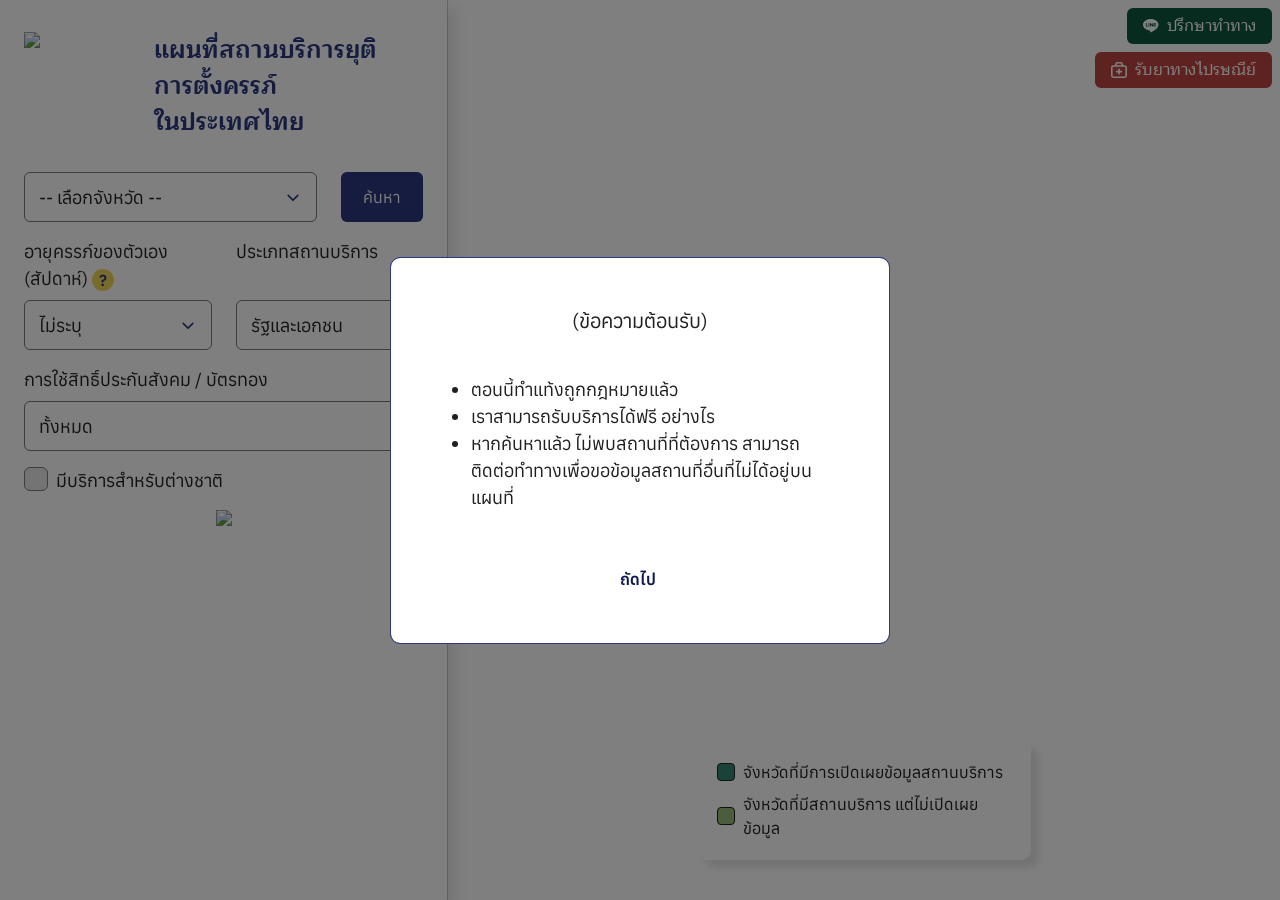
==== public/index.html @ 49c817cb "add responsive style" ====
<!DOCTYPE html>
<html lang="en">
<head>
<meta charset="UTF-8">
<meta name="viewport" content="width=device-width, initial-scale=1.0">
<title>Tamtang Map</title>
<link rel="stylesheet" href="https://cdnjs.cloudflare.com/ajax/libs/bootstrap/5.3.8/css/bootstrap.min.css" integrity="sha512-2bBQCjcnw658Lho4nlXJcc6WkV/UxpE/sAokbXPxQNGqmNdQrWqtw26Ns9kFF/yG792pKR1Sx8/Y1Lf1XN4GKA==" crossorigin="anonymous" referrerpolicy="no-referrer" />
<link rel="stylesheet" type="text/css" href="./style.css" />
<script src="https://kit.fontawesome.com/9b619cdf6b.js" crossorigin="anonymous"></script>
<link rel='stylesheet' href='https://cdn-uicons.flaticon.com/2.6.0/uicons-bold-rounded/css/uicons-bold-rounded.css'>
<script src="https://code.jquery.com/jquery-3.6.0.min.js"></script>
<link rel="stylesheet" href="https://code.jquery.com/ui/1.13.2/themes/base/jquery-ui.css">
<script src="https://code.jquery.com/ui/1.13.2/jquery-ui.min.js"></script>
<script type="module" src="./map.js"></script>
<script type="module" src="./script.js"></script>
<script type="module" src="./search.js"></script>
<script src="mapdata.js"></script>
<script src="countrymap.js"></script>
<link rel="preconnect" href="https://fonts.googleapis.com">
<link rel="preconnect" href="https://fonts.gstatic.com" crossorigin>
<link href="https://fonts.googleapis.com/css2?family=Anuphan:wght@100..700&family=Maitree:wght@200;300;400;500;600;700&display=swap" rel="stylesheet">
</head>

<body>  
  <nav class="navbar navbar--mobile">
    <div class="navbar__logo"><img src="./asset/logo.jpg"></div>
    <h1 class="navbar__title">แผนที่สถานบริการยุติ<span class="d-inline-block">การตั้งครรภ์</span><span class="d-inline-block">ในประเทศไทย</span></h1>
  </nav>
  <!-- Start Welcome Modal -->
  <div class="modal fade" id="notiModal" aria-hidden="true" aria-labelledby="notiModalLabel" tabindex="-1"data-bs-backdrop="static" data-bs-keyboard="false">
    <div class="modal-dialog modal-dialog-centered">
      <div class="modal-content">
        <div class="modal-header">
          <div class="modal-title fs-5" id="notiModalLabel">(ข้อความต้อนรับ)</div>
        </div>
        <div class="modal-body">
          <ul>
            <li>ตอนนี้ทำแท้งถูกกฎหมายแล้ว</li>
            <li>เราสามารถรับบริการได้ฟรี อย่างไร</li>
            <li>หากค้นหาแล้ว ไม่พบสถานที่ที่ต้องการ สามารถติดต่อทำทางเพื่อขอข้อมูลสถานที่อื่นที่ไม่ได้อยู่บนแผนที่</li>
          </ul>
        </div>
        <div class="modal-footer">
          <button class="btn btn--icon" data-bs-target="#notiModal2" data-bs-toggle="modal">
            <span class="btn__title">ถัดไป</span>
            <img class="btn__icon" src="/asset/chevron-right.svg" alt="">
          </button>
        </div>
      </div>
    </div>
  </div>
  
  <div class="modal fade" id="notiModal2" aria-hidden="true" aria-labelledby="notiModalLabel2" tabindex="-1" data-bs-backdrop="static" data-bs-keyboard="false">
    <div class="modal-dialog modal-dialog-centered">
      <div class="modal-content">
        <div class="modal-header">
          <h1 class="modal-title fs-5" id="notiModalLabel2">(ข้อความต้อนรับ)</h1>
        </div>
        <div class="modal-body">
          <p>Modal 2</p>
        </div>
        <div class="modal-footer">
          <button class="btn btn--icon" data-bs-target="#notiModal3" data-bs-toggle="modal">
            <span class="btn__title">ถัดไป</span>
            <img class="btn__icon" src="/asset/chevron-right.svg" alt="">
          </button>
        </div>
      </div>
    </div>
  </div>

  <div class="modal fade" id="notiModal3" aria-hidden="true" aria-labelledby="notiModalLabel3" tabindex="-1" data-bs-backdrop="static" data-bs-keyboard="false">
    <div class="modal-dialog modal-dialog-centered">
      <div class="modal-content">
        <div class="modal-header">
          <h1 class="modal-title fs-5" id="notiModalLabel3">(ข้อความต้อนรับ)</h1>
        </div>
        <div class="modal-body">
          <p>Last slide</p>
        </div>
        <div class="modal-footer">
          <button class="btn btn--primary" data-bs-dismiss="modal" aria-label="Close">
            <span class="btn__title">เริ่มค้นหา</span>
            <img class="btn__icon" src="./asset/search-white.svg" alt="">
          </button>
        </div>
      </div>
    </div>
  </div>
  <!-- End Welcome Modal -->



  <!-- Start Preg Calculator Modal -->
  <div class="modal modal--pregcal fade" id="pregCalModal" aria-hidden="true" aria-labelledby="pregCalModalLabel" tabindex="-1"data-bs-backdrop="static" data-bs-keyboard="false">
    <div class="modal-dialog modal-dialog-centered">
      <div class="modal-content">
        <div class="modal-header">
          <div class="modal-title fs-5" id="pregCalModalLabel">เลือกวันแรกที่ประจำเดือนมาครั้งล่าสุด </div>
        </div>
        <div class="modal-body">
          <div class="outer-container">
              <form class="form" action="">
                <div class="container-fluid px-0">
                  <div class="row">
                    <div class="col-12">
                      <div class="form-group">
                        <input class="form-input" type="date" id="start" name="start" value="" min="" max="">
                      </div>
                    </div>
                    <div class="col-12 d-none">
                      <div class="form-group">
                        <div class="form-label">วันสุดท้ายที่ประจำเดือนมา</div>
                        <input class="form-input" type="date" id="end" name="end" value="" min="" max="">
                      </div>
                    </div>
                    <div class="col-12">
                      <div class="result mt-3 mb-4">
                        <p>อายุครรภ์ปัจจุบันของคุณ คือ</p>
                        <p class="highlight" id="preg-res"></p>
                        <p class="note">*หมายเหตุ: เป็นการคำนวณโดยประมาณ กรุณาตรวจอายุครรภ์ที่สถานรับบริการอีกครั้งเพื่อความถูกต้อง</p>
                      </div>
                    </div>
                  </div>
                </div>
              </form>
          </div>
          <button type="button" class="btn btn--primary" data-bs-dismiss="modal" aria-label="Close">
            <img class="btn__icon" src="/asset/chevron-left-white.svg" alt="">
            <span class="btn__title">กลับไปค้นหา</span>
          </button>
        </div>
      </div>
    </div>
  </div>
  <!-- End Preg Calculator Modal -->
  


  <section class="section">
    <!-- Search Offcanvas -->
    <div class="offcanvas offcanvas--content offcanvas-start show" data-bs-scroll="true" data-bs-backdrop="false" tabindex="-1" id="offcanvasMain" aria-labelledby="offcanvasMainLabel">
      
      <!-- <button type="button" class="btn-close" data-bs-dismiss="offcanvas" aria-label="Close"></button> -->
       <div class="btn btn--offcanvas" type="button" data-bs-toggle="offcanvas" data-bs-target="#offcanvasMain" aria-controls="offcanvasMain">
        เริ่มการค้นหา
        <img class="" src="./asset/search-white.svg">
       </div>

      <div class="offcanvas-header">
        <img class="offcanvas__logo" src="/asset/logo.jpg">
        <h1 class="offcanvas__title">แผนที่สถานบริการยุติ<span class="d-inline-block">การตั้งครรภ์</span><span class="d-inline-block">ในประเทศไทย</span></h1>
      </div>

      <div class="offcanvas-body">

        <div class="offcanvas__filter">
          <form class="form">
            <div class="container-fluid px-0">
              <div class="row">
                <div class="col-lg-8 col-xl-9 order-lg-1">
                  <div class="form-group">
                    <div class="form-select__container">
                         <select class="form-select" name="search" id="search" placeholder="เลือกจังหวัด">
                            <option value="">-- เลือกจังหวัด --</option>
                         </select>
                    </div>
                  </div>
                </div>
                <div class="col-xl-6 order-lg-3">
                  <div class="form-group">
                    <div class="form-label">
                      อายุครรภ์ของตัวเอง (สัปดาห์)
                      <button type="button" class="btn btn--preg" data-bs-toggle="popover" data-bs-trigger="focus" data-bs-html="true" data-bs-content="ไม่รู้อายุครรภ์ใช่มั้ย ? <a href='#' data-bs-toggle='modal' data-bs-target='#pregCalModal'>กดคำนวณตรงนี้</a>">?</button>
                    </div>
                    <div class="form-select__container">
                      <select class="form-select" name="preg-week" id="week-filter" placeholder="อายุครรภ์ที่รับ">
                        <option value="all" selected>ไม่ระบุ</option>
                        <option value="9">ไม่เกิน 12</option>
                        <option value="12">มากกว่า 12</option>
                        <option value="20">มากกว่า 20</option>
                      </select>
                    </div>
                  </div>
                </div>
                <div class="col-xl-6 order-lg-4">
                  <div class="form-group">
                    <div class="form-label">ประเภทสถานบริการ</div>
                    <div class="form-select__container">
                      <select class="form-select" name="type" id="type-filter" placeholder="ประเภท">
                        <option value="all" selected>รัฐและเอกชน</option>
                        <option value="gov">รัฐ</option>
                        <option value="private">เอกชน</option>
                      </select>
                    </div>
                  </div>
                </div>
                <div class="col-12 order-lg-5">
                  <div class="form-group">
                    <div class="form-label">การใช้สิทธิ์ประกันสังคม / บัตรทอง</div>
                    <div class="form-select__container">
                      <select class="form-select" name="price" id="price-filter" placeholder="ค่าบริการ">
                        <option value="all" selected>ทั้งหมด</option>
                        <option value="free">ใช้สิทธิได้</option>
                        <option value="paid">ใช้สิทธิไม่ได้</option>
                      </select>
                    </div>
                  </div>
                </div>
                <div class="col-12 order-lg-6">
                  <div class="form-group">
                    <div class="form-check">
                      <input type="checkbox" class="form-check-input" id="foreigner-med-checkbox" value="y">
                      <label class="form-check-label">มีบริการสำหรับต่างชาติ</label>
                    </div>
                  </div>
                </div>
                <div class="col-lg-4 col-xl-3 order-lg-2">
                  <button class="btn btn--primary" id="search-btn">
                    <span class="btn__title">ค้นหา</span>
                  </button>
                </div>
              </div>
            </div>
          </form>
        </div>

        <div class="offcanvas__result">
          <div class="block block--noti" id="noti-wrapper">
            <div class="empty">
              <img class="noti-search" src="/asset/noti-search.svg">
            </div>
            
            <!-- container for status cards -->
             <!-- <div class="block__item">
              <div class="block__title">กรุงเทพฯ มีทั้งสถานบริการรัฐและเอกชน</div>
              <div class="block__detail">
                <p class="text-center">หากไม่พบสถานบริการที่สนใจ สามารถ<a href="#0" target="_blank">ติดต่อทำทาง</a><span class="d-inline-block">เพื่อขอรับยา</span><span class="d-inline-block">ทางไปรษณีย์</span> <span class="d-inline-block">หรือสอบถามเพิ่มเติมได้นะ</span></p>
              </div>
             </div>
             <div class="block__item block__item-hidden">
              <div class="block__title">ราชบุรี มีสถานบริการรัฐที่ไม่เปิดเผย</div>
              <div class="block__detail">
                <p class="text-center"><a href="#0" target="_blank">ติดต่อทำทาง</a><span class="d-inline-block">เพื่อขอรับยา</span><span class="d-inline-block">ทางไปรษณีย์</span> <span class="d-inline-block">หรือสอบถามเพิ่มเติมได้ค่ะ</span></p>
              </div>
             </div>
             <div class="block__item block__item-unavailable">
              <div class="block__title">เพชรบูรณ์ ยังไม่มีสถานบริการ</div>
              <div class="block__detail">
                <p class="text-center">ไม่เป็นไรนะ เรามีคำแนะนำให้</p>
                <ul>
                  <li>ค้นหาในจังหวัดอื่นที่ใกล้เคียง</li>
                  <li>ปรึกษาทำทางเพื่อขอรับยาทางไปรษณีย์</li>
                </ul>
              </div>
             </div> -->
          </div>

          <div id="outer-card-wrapper">
             <!-- container for place cards -->
          </div>
        </div>

      </div>

    </div>

    <!-- Detail Offcanvas -->
    <div class="offcanvas offcanvas--detail offcanvas-start" data-bs-scroll="true" data-bs-backdrop="false" tabindex="-1" id="offcanvasDetail" aria-labelledby="offcanvasDetailLabel">
      
      <button class="btn btn--icon" type="button" data-bs-toggle="offcanvas" data-bs-target="#offcanvasMain" aria-controls="offcanvasMain">
        <img class="btn__icon" src="/asset/chevron-left.svg" alt="">
        <div class="btn__title">ย้อนกลับ</div>
      </button>

      <div class="offcanvas-body">
        <div class="offcanvas__header">
          <!-- <h2 class="offcanvas__title-th">สมาคมพัฒนาประชากรและชุมชน สาขากรุงเทพ</h2>
          <h2 class="offcanvas__title-en">Population and Community Development Association</h2>
          <div class="offcanvas__map">
            <div class="btn btn--primary-outline" href="#0" target="_blank">
              <img class="btn__icon" src="/asset/location.svg" alt="">
              <span class="btn__title">ดูตำแหน่งบน Google Map</span>
            </div>
          </div> -->
        </div>

        <div class="offcanvas__result">
          <!-- <div class="media media--place-contact">

            <div class="media__item media__item-highlight">
              <img class="media__icon" src="./asset/calendar.svg" alt="">
              <div class="media__detail">
                <p>รับอายุครรภ์ ไม่เกิน 12 สัปดาห์</p>
              </div>
            </div>

            <div class="media__item">
              <img class="media__icon" src="./asset/clock.svg" alt="">
              <div class="media__detail">
                <p>เปิดทำการ วันจันทร์ - ศุกร์ เวลา 8:00 - 16:30 น. </p>
                <p>หยุดวันนักขัตฤกษ์</p>
              </div>
            </div>

            <div class="media__item">
              <img class="media__icon" src="./asset/phone.svg" alt="">
              <div class="media__detail">
                <p>02-229-5803-5 ต่อ 250, 251</p>
                <p>โทรสาร 02-229-4632</p>
                <p>หยุดวันนักขัตฤกษ์</p>
              </div>
            </div>

            <div class="media__item">
              <img class="media__icon" src="/asset/line.svg" alt="">
              <div class="media__detail">
                <p>pda.clinic</p>
              </div>
            </div>

            <div class="media__item">
              <img class="media__icon" src="/asset/letter.svg" alt="">
              <div class="media__detail">
                <p>pda@pda.or.th</p>
              </div>
            </div>

          </div> -->
          
          <!-- <div class="media media--notice">
            <div class="media__item media__item-accept">
              <img class="media__icon" src="./asset/circle-check.svg" alt="">
              <div class="media__title">Walk in ได้</div>
            </div>
            <div class="media__item media__item-accept">
              <img class="media__icon" src="./asset/circle-check.svg" alt="">
              <div class="media__title">รับส่งต่อ ทั่วประเทศ</div>
            </div>
            <div class="media__item media__item-warn">
              <img class="media__icon" src="./asset/triangle.svg" alt="">
              <div class="media__title">อายุต่ำกว่า 15 ปี ต้องมีผู้ปกครอง</div>
            </div>
            <div class="media__item media__item-warn">
              <img class="media__icon" src="./asset/triangle.svg" alt="">
              <div class="media__title">ไม่มีบริการสำหรับต่างชาติ</div>
            </div>
            <div class="media__item media__item-warn">
              <img class="media__icon" src="./asset/triangle.svg" alt="">
              <div class="media__title">รับเฉพาะกรณีข่มขืน, ตัวอ่อนพิการ, วัยรุ่น</div>
            </div>
          </div> -->

          <!-- <div class="offcanvas__service">
            <div class="offcanvas__subtitle">บริการยุติการตั้งครรภ์</div>

            <ul class="nav nav--service nav-tabs" id="serviceTab" role="tablist">
              <li class="nav-item" role="presentation">
                <button class="nav-link active" id="service-1" data-bs-toggle="tab" data-bs-target="#service-1-pane" type="button" role="tab" aria-controls="service-1-pane" aria-selected="true">ราคาคนไทย</button>
              </li>
              <li class="nav-item" role="presentation">
                <button class="nav-link" id="service-2" data-bs-toggle="tab" data-bs-target="#service-2-pane" type="button" role="tab" aria-controls="service-2-pane" aria-selected="false">ราคาคนต่างชาติ</button>
              </li>
            </ul>

            <div class="tab-content tab-content--service" id="serviceTabContent">
              <div class="tab-pane fade show active" id="service-1-pane" role="tabpanel" aria-labelledby="service-1" tabindex="0">
                <div class="table-responsive">
                  <table class="table table--service">
                    <thead>
                      <tr>
                        <th>ประเภท</th>
                        <th>ค่าบริการ</th>
                      </tr>
                    </thead>
                    <tbody>
                      <tr>
                        <td>ดูดสูญญากาศ</td>
                        <td>6,000 บาท (กรณีใช้ยาชา) 4,500 บาท (กรณีไม่ใช้ยาชา)</td>
                      </tr>
                      <tr>
                        <td>ยา *มีส่งทางไปรษณีย์</td>
                        <td>งดบริการชั่วคราว</td>
                      </tr>
                    </tbody>
                  </table>
                </div>
              </div>
              <div class="tab-pane fade" id="service-2-pane" role="tabpanel" aria-labelledby="service-2" tabindex="0">
                <div class="table-responsive">
                  <table class="table table--service">
                    <thead>
                      <tr>
                        <th>ประเภท</th>
                        <th>ค่าบริการ</th>
                      </tr>
                    </thead>
                    <tbody>
                      <tr>
                        <td>ดูดสูญญากาศ</td>
                        <td>6,000 บาท (กรณีใช้ยาชา) 4,500 บาท (กรณีไม่ใช้ยาชา)</td>
                      </tr>
                      <tr>
                        <td>ยา *มีส่งทางไปรษณีย์</td>
                        <td>งดบริการชั่วคราว</td>
                      </tr>
                    </tbody>
                  </table>
                </div>
              </div>
            </div>
          </div> -->

          <!-- <div class="offcanvas__note">
            <div class="offcanvas__subtitle">หมายเหตุ</div>
            <p></p>
          </div> -->

          <!-- <div class="offcanvas__highlight">หากไม่มีเงินเพียงพอในการจ่ายค่าบริการ  สามารถ<a href="#0" target="_blank">ติดต่อทำทาง</a>เพื่อขอรับความช่วยเหลือได้ค่ะ</div> -->

          <!-- <div class="offcanvas__other-service">
            <div class="offcanvas__subtitle">บริการอื่นๆ</div>
            <p class="mb-2">(กรุณาสอบถามราคาจากคลินิก)</p>
            <ul>
              <li>ฝังยาคุมกำเนิด 300 บาท</li>
              <li>อัลตราซาวด์ 500 บาท</li>
            </ul>
          </div> -->

        </div>

      </div>

    </div>

    <!-- MAP -->
    <div id="map-wrapper">

      <div id="map"></div>

      <div class="map__legend">
        <div class="map__legend-item">
          <div class="map__legend-icon map__legend-icon--visible"></div>
          <div class="map__legend-label">จังหวัดที่มีการเปิดเผยข้อมูลสถานบริการ</div>
        </div>
        <div class="map__legend-item">
          <div class="map__legend-icon map__legend-icon--hidden"></div>
          <div class="map__legend-label">จังหวัดที่มีสถานบริการ แต่ไม่เปิดเผยข้อมูล</div>
        </div>
      </div>

      <div class="map__back-button">
        <div class="btn btn--primary" id="map-back-button">
          <img class="btn__icon" src="/asset/chevron-left-white.svg" alt="">
          <div class="btn__title">กลับไปที่แผนที่</div>
        </div>
      </div>

    </div>   
  </section>

  <div class="contact">
    <a class="contact__item" href="#0" target="_blank">
      <img class="contact__icon" src="./asset/line-white.svg" alt="">
      <div class="contact__title">ปรึกษาทำทาง</div>
    </a>
    <a class="contact__item" href="#0" target="_blank">
      <img class="contact__icon" src="./asset/medical-white.svg" alt="">
      <div class="contact__title">รับยาทางไปรษณีย์</div>
    </a>
  </div>
 
<!-- MAP SCRIPT -->
<script>
  (g=>{var h,a,k,p="The Google Maps JavaScript API",c="google",l="importLibrary",q="__ib__",m=document,b=window;b=b[c]||(b[c]={});var d=b.maps||(b.maps={}),r=new Set,e=new URLSearchParams,u=()=>h||(h=new Promise(async(f,n)=>{await (a=m.createElement("script"));e.set("libraries",[...r]+"");for(k in g)e.set(k.replace(/[A-Z]/g,t=>"_"+t[0].toLowerCase()),g[k]);e.set("callback",c+".maps."+q);a.src=`https://maps.${c}apis.com/maps/api/js?`+e;d[q]=f;a.onerror=()=>h=n(Error(p+" could not load."));a.nonce=m.querySelector("script[nonce]")?.nonce||"";m.head.append(a)}));d[l]?console.warn(p+" only loads once. Ignoring:",g):d[l]=(f,...n)=>r.add(f)&&u().then(()=>d[l](f,...n))})({
        key: "AIzaSyCv2uMusqJePdaFe2vUgJMfoQfcs3B-2AQ",
        v: "weekly",
  });
</script>
   
<!-- <script>
			jQuery('.icons img').each(function () {
				const $img = jQuery(this);
				const imgID = $img.attr('id');
				const imgClass = $img.attr('class');
				const imgURL = $img.attr('src');
				jQuery.get(
					imgURL,
					(data) => {
						let $svg = jQuery(data).find('svg');
						if (imgID) $svg.attr('id', imgID);
						if (imgClass) $svg.attr('class', `${imgClass} replaced-svg`);
						$svg.removeAttr('xmlns:a');
						$img.replaceWith($svg);
					},
					'xml',
				);
			});
</script> -->

<script src="https://cdnjs.cloudflare.com/ajax/libs/popper.js/2.11.8/umd/popper.min.js" integrity="sha512-TPh2Oxlg1zp+kz3nFA0C5vVC6leG/6mm1z9+mA81MI5eaUVqasPLO8Cuk4gMF4gUfP5etR73rgU/8PNMsSesoQ==" crossorigin="anonymous" referrerpolicy="no-referrer"></script>
<script src="https://cdnjs.cloudflare.com/ajax/libs/bootstrap/5.3.8/js/bootstrap.min.js" integrity="sha512-nKXmKvJyiGQy343jatQlzDprflyB5c+tKCzGP3Uq67v+lmzfnZUi/ZT+fc6ITZfSC5HhaBKUIvr/nTLCV+7F+Q==" crossorigin="anonymous" referrerpolicy="no-referrer"></script>
</body>
</html>
---- public/style.css ----
:root {
  --primary-color: #2A3982;
  --secondary-color: #C1FF6B;
  --accent-color: #FF6B6B;
  --background-color: #F5F5F5;
  --accent-warning-color: #f7f1cf;
  --gray-regular: #8b8b8b;
  --gray-light: #eaeaea;
  --gray-dark: #4a4a4a;
  --gray-form: #7A7A7A;  
  --blue-dark: #0E184D;
  --green-light: #dbfdae;
  --green-light-2: #eaf8d8;
  --yellow-regular: #F1D758;
  --yellow-light: #fcf5ca;
  --blue-light: #C0EDFF;

  --active-color:#C1FF6B;
  --inactive-color:#eaeaea;

  --visible-color: #318772;
  --hidden-color: #95BC7A;

  --font-color: #202020;
  --font-body: 'Anuphan', sans-serif;
  --font-heading: 'Maitree', sans-serif;

  --border-radius-s: 6px;
  --border-radius-m: 10px;
  --border-radius-l: 30px;

  /* --font-display: '', sans-serif; */

  --font-h1-size: 2.5rem;
  --font-h2-size: 2rem;
  --font-h3-size: 1.5rem;
  --font-h4-size: 1.25rem;
  --font-body-size: 1.125rem;
  --font-small-size: 1rem;

}

* {
  padding: 0px;
  margin: 0px;
  box-sizing: border-box;
}
body {
  font-family: var(--font-body);
  font-size: var(--font-body-size);
  color: var(--font-color);
}
body::-webkit-scrollbar { width: 0; }

a {
  text-decoration: underline;
  color: inherit;
}

/* .active {
  background-color: var(--active-color);
}

.inactive {
  background-color: var(--inactive-color);  
} */

/* ่Jquery UI */
.ui-front {
  z-index: 1046!important;
}

/* offcanvas */
.offcanvas.offcanvas--content,
.offcanvas.offcanvas--detail {
  width: 35vw;
  padding: 2rem 1.5rem;
  background-color: #FFFFFF;
  filter: drop-shadow(rgba(0, 0, 0, 0.1) 0.5rem 0.5rem 8px);
}
.offcanvas.offcanvas--content .btn--offcanvas {
  position: absolute;
  top: 50%;
  right: -66px;
  visibility: visible;
  display: none;
  background-color: var(--primary-color);
  color: #FFFFFF;
  border-radius: 10px 10px 0 0;
  border-bottom: 1px solid rgba(0, 0, 0, 0.175);
  transform: rotate(90deg) translateY(-50%);
  align-items: center;
  justify-content: center;
  gap: 8px;
}
.offcanvas.offcanvas--content .btn--offcanvas img {
  width: 16px;
  height: 16px;
}
.offcanvas.offcanvas--content .offcanvas-header {
  margin: 0 0 2rem 0;
  padding: 0;
  display: flex;
  align-items: flex-start;
  gap: 16px;
}
.offcanvas.offcanvas--content .offcanvas__title {
  margin-bottom: 0;
  font-family: var(--font-heading);
  font-size: var(--font-h3-size);
  font-weight: bold;
  color: var(--primary-color);
  line-height: 1.5;
}
.offcanvas.offcanvas--content .offcanvas__logo {
  width: 100%;
  height: auto;
  max-width: 114px;
  flex-shrink: 0;
}
.offcanvas.offcanvas--content .offcanvas-body {
  padding: 0;
}
/* Detail Offcanvas */
.offcanvas.offcanvas--detail .offcanvas__title-th {
  font-family: var(--font-heading);
  font-size: var(--font-h2-size);
  font-weight: 600;
  color: var(--primary-color);
}
.offcanvas.offcanvas--detail .offcanvas__title-en {
  margin-top: 0.5rem;
  font-size: var(--font-h3-size);
  font-weight: 600;
}
.offcanvas.offcanvas--detail .offcanvas-body {
  margin-top: 1rem;
}
.offcanvas.offcanvas--detail .offcanvas__map {
  margin-top: 1.75rem;
}
.offcanvas.offcanvas--detail .offcanvas__result {
  margin-top: 1.75rem;
}
.offcanvas.offcanvas--detail .offcanvas__service {
  margin-top: 2.5rem;
}
.offcanvas.offcanvas--detail .offcanvas__subtitle {
  margin-bottom: 1rem;
  font-size: var(--font-h4-size);
  font-weight: 600;
}
.offcanvas.offcanvas--detail .offcanvas__highlight {
  margin-top: 1.5rem;
  padding: 1rem 1.75rem;
  border-radius: 10px;
  background-color: var(--green-light);
  color: var(--primary-color);
}
.offcanvas.offcanvas--detail .offcanvas__other-service {
  margin-top: 1.5rem;
}
.offcanvas.offcanvas--detail .offcanvas__other-service .offcanvas__subtitle {
  margin-bottom: 0;
}
.offcanvas.offcanvas--detail .offcanvas__note {
  margin-top: 1.5rem;
}


/* Form */
.form {
  overflow-x: hidden;
}
.form-group {
  height: calc(100% - 1rem);
  margin-bottom: 1rem;
  display: flex;
  flex-direction: column;
  justify-content: space-between;
}
.form-input {
  width: 100%;
  min-height: 50px;
  align-content: center;
  padding: 0.625rem 0.875rem;
  border-radius: var(--border-radius-s);
  border: 1px solid var(--gray-form);
  font-size: var(--font-body-size);
}
.form-input:focus {
  outline: none;
  box-shadow: none;
  border-color: inherit;
}
.form-select__container {
  position: relative;
  width: 100%;
}
.form-select__container::after {
  content: '';
  position: absolute;
  top: 50%;
  right: 14px;
  width: 20px;
  height: 20px;
  display: block;
  background-image: url('./asset/chevron-down.svg');
  background-size: 16px;
  background-position: center;
  background-repeat: no-repeat;
  pointer-events: none;
  border: none;
  transform: translateY(-50%);
  transition: 0.4s all ease-in-out;
}
.form-select {
  /* Reset style */
  -webkit-appearance: none;
  -moz-appearance: none;
  -ms-appearance: none;
  appearance: none;
  --bs-form-select-bg-img: none;

  min-height: 50px;
  align-content: center;
  padding: 0.625rem 2.15rem 0.625rem 0.875rem;
  border-radius: var(--border-radius-s);
  border: 1px solid var(--gray-form);
  font-size: var(--font-body-size);
}
.form-select:focus {
  outline: none;
  box-shadow: none;
  border-color: inherit;
}
.form-check {
  min-height: 20px;
  padding-left: 0;
  margin-bottom: 0;
  display: flex;
  align-items: center;
  gap: 8px;
}
.form-check .form-check-input {
  width: 24px;
  height: 24px;
  margin: 0;
  opacity: 0;
  border: none;
}
.form-check .form-check-label {
  position: relative;
  width: 100%;
}
.form-check .form-check-label:before, .form-check-label:after {
  position: absolute;
  top: 0;
  left: -32px;
  display: flex !important;
  justify-content: center;
  align-items: center;
  width: 24px;
  height: 24px;
  border-radius: 6px;
  pointer-events: none;
  transition: 0.4s all ease-in-out;
}
.form-check .form-check-label:before {
  content: '';
  background-color: var(--gray-light);
  border: 1px solid var(--gray-form);
}
.form-check .form-check-label:after {
  content: '';
  opacity: 0;
  background-image: url('./asset/check-white.svg');
  background-size: 16px;
  background-position: center;
  background-repeat: no-repeat;
}
.form-check .form-check-input:checked ~ .form-check-label:before {
  background-color: var(--primary-color);
}
.form-check .form-check-input:checked ~ .form-check-label:after {
  opacity: 1;
}
.form .btn#search-btn {
  width: 100%;
}

/* Button */
.btn{
  border: none;
  outline: none;
  box-shadow: none;
  display: flex;
}
/* .btn:first-child:hover, .btn:first-child:focus, .btn:first-child:active {
  background-color: currentColor;
  border: none;
  outline: none;
} */
/* Primary Button */
.btn.btn--primary,
.btn.btn--primary-outline {
  width: fit-content;
  min-height: 50px;
  justify-content: center;
  align-items: center;
  gap: 8px;
  text-align: center;
  padding: 0.625rem 1rem;
  border-radius: var(--border-radius-s);
  background-color: var(--primary-color);
  transition: 0.4s all ease-in-out;
}
.btn.btn--primary .btn__title {
  text-align: center;
  color: #FFFFFF;
  transition: 0.4s all ease-in-out;
}
.btn.btn--primary .btn__icon,
.btn.btn--primary-outline .btn__icon {
    width: 100%;
    height: auto;
    max-width: 20px;
}
.btn.btn--primary:hover {
  background-color: var(--blue-dark);
}
.btn.btn--primary-outline {
  border: 1px solid var(--primary-color);
  background-color: #FFFFFF;
}
.btn.btn--primary-outline .btn__title {
  color: var(--blue-dark);
}
.btn.btn--primary-outline:hover {
  border-color: var(--blue-light);
  background-color: var(--blue-light);
}
/* Icon Button */
.btn.btn--icon {
  padding: 0;
  align-items: center;
  gap: 4px;
  color: var(--blue-dark);
}
.btn.btn--icon .btn__title {
  position: relative;
  padding-bottom: 0.25rem;
  font-weight: 600;
}
.btn.btn--icon .btn__title::before {
  content: '';
  position: absolute;
  bottom: 0;
  left: 0;
  width: 0;
  height: 2px;
  background-color: var(--blue-dark);
  transition: 0.4s all ease-in-out;
}
.btn.btn--icon .btn__icon {
  padding-bottom: 0.25rem;
  transition: 0.4s all ease-in-out;
}
.btn.btn--icon:hover .btn__title::before {
  width: 100%;
}
.btn.btn--icon:hover .btn__icon {
  transform: translateX(4px);
}
/* Preg Button */
.btn.btn--preg {
  font-weight: 600;
  width: 22px;
  height: 22px;
  min-width: 22px;
  padding: 0;
  border-radius: 50%;
  color: var(--primary-color);
  background-color: var(--yellow-regular);
  display: inline-flex;
  justify-content: center;
  align-items: center;
}
.btn.btn--preg:active {
  color: var(--primary-color);
  background-color: var(--yellow-regular);
}

/* Modal */
.modal-content{
  padding: 2rem;
  border: 1px solid var(--primary-color);
  border-radius: 10px;
  gap: 8px;
}
.modal-header {
  border-bottom: 0;
  justify-content: center;
  text-align: center;
}
.modal-footer {
  border-top: 0;
  display: flex;
  flex-wrap: wrap;
  justify-content: center;
}
.modal.modal--pregcal .modal-header {
  padding: 0;
}
.modal.modal--pregcal .modal-title {
  font-weight: 600;
}
.modal.modal--pregcal .btn-close {
  width: auto;
  height: auto;
  margin: 0 auto;
  padding: 0.5rem 1rem;
  border-radius: 6px;
  border: 1px solid var(--primary-color);
  background-image: none;
  background-color: var(--primary-color);
  opacity: 1;
  color: #FFFFFF;
  display: flex;
}
.modal.modal--pregcal .result {
  text-align: center;
}
.modal.modal--pregcal .highlight {
  font-size: var(--font-h4-size);
  font-weight: 600;
  min-height: 62px;
  margin-top: 1rem;
  padding: 1rem;
  background-color: var(--blue-light);
  color: var(--primary-color);
  border-radius: 10px;
}
.modal.modal--pregcal .note {
  font-size: var(--font-small-size);
}
.modal.modal--pregcal .btn {
  margin: 0 auto;
}

/* Filter Noti */
.block.block--noti .block__item {
  margin-top: 1rem;
  padding: 1rem 1.75rem;
  border-radius: 10px;
  background-color: var(--green-light);
  color: var(--primary-color);
}
.block.block--noti .block__item.block__item-hidden,
.block.block--noti .block__item.block__item-unavailable{
  background-color: var(--gray-light);
  color: var(--font-color);
}
.block.block--noti .block__title {
  font-family: var(--font-heading);
  font-size: var(--font-h3-size);
  font-weight: 600;
  text-align: center;
}
.block.block--noti .block__detail {
  margin-top: 0.5rem;
  display: flex;
  flex-direction: column;
  align-items: center;
}
.block.block--noti .block__detail p,
.block.block--noti .block__detail ul {
  margin: 0;
  padding: 0;
}
.block.block--noti .empty {
  display: flex;
  justify-content: center;
}
.block.block--noti .empty img {
  max-width: 100%;
  height: auto;
}

/* Card */
#outer-card-wrapper {
  overflow: hidden;
  margin-top: 1rem;
}
.card {
  border: none;
  border-radius: 0;
}
.card.card--place {
  padding: 1.25rem 0;
  border-bottom: 1px solid var(--gray-form);
}
.card.card--place .card__title {
  font-family: var(--font-heading);
  font-size: var(--font-h3-size);
  font-weight: 600;
  margin-bottom: 0.5rem;
  color: var(--primary-color);
}
.card.card--place .card__footer {
  margin-top: 1rem;
  display: flex;
  justify-content: flex-end;
}
.card.card--place .card__tag-group {
  display: flex;
  flex-wrap: wrap;
  gap: 8px;
}
.card.card--place .card__tag {
  font-size: var(--font-small-size);
  border-radius: var(--border-radius-s);
  padding: 4px 12px;
  background-color: var(--green-light);
  display: flex;
  align-items: center;
  gap: 8px;
}
.card.card--place .card__tag.warning {
  background-color: var(--yellow-light);
}
/* .card.card--place .card__tag.price { background-color: var(--blue-light); }
.card.card--place .card__tag.foreigner { background-color: var(--green-light); } */

/* Media */
/* Contact */
.media.media--place-contact {
  border-radius: 10px;
  border: 1px solid var(--gray-form);
}
.media.media--place-contact .media__item,
.media.media--place-contact .media__item-highlight {
  padding: 0.875rem 1.75rem;
  display: flex;
  align-items: flex-start;
  gap: 20px;
}
.media.media--place-contact .media__item-highlight {
  border-bottom: 1px solid var(--gray-form);
}
.media.media--place-contact .media__icon,
.media.media.media--notice .media__icon {
  width: 100%;
  height: auto;
  max-width: 22px;
  padding-top: 0.25rem;
}
.media.media--place-contact .media__detail > p {
  margin-bottom: 0;
}
/* Notice Media */
.media.media--notice {
  margin-top: 1.5rem;
  display: flex;
  flex-direction: column;
  gap: 10px;
}
.media.media--notice .media__item {
  padding: 0.5rem 1.75rem;
  border-radius: 6px;
  background-color: var(--green-light-2);
  display: flex;
  align-items: flex-start;
  gap: 20px;
}
.media.media--notice .media__item.media__item-warn {
  background-color: var(--yellow-light);
}

/* Nav Tab */
/* Service Nav */
.nav.nav--service {
  border: none;
  display: flex;
  flex-wrap: wrap;
  gap: 16px;
}
.nav.nav--service .nav-link {
  padding: 0.25rem 0.75rem;
  border: none;
  border-radius: 8px;
  color: var(--font-color);
  background-color: var(--gray-light);
}
.nav.nav--service .nav-link.active {
  border: none;
  color: #FFFFFF;
  background-color: var(--primary-color);
}

.tab-content.tab-content--service {
  margin-top: 1rem;
}
/* Table */
.table {
  overflow: hidden;
  border-collapse: separate;
  border-spacing: 0;
}
.table.table--service {
  text-align: center;
  border: 1px solid var(--blue-dark);
  border-radius: 10px;
}
.table.table--service tr th {
  color: #FFFFFF;
  background-color: var(--primary-color);
  border-right: 1px solid #FFFFFF;
}
.table.table--service tr td {
  background-color: #FFFFFF;
  border-right: 1px solid var(--blue-dark);
}
.table.table--service tr.inactive td {
  background-color: var(--gray-light);
}
.table.table--service tr th:last-child,
.table.table--service tr td:last-child {
  border-right: none;
}
.table.table--service tr:last-child td {
  border-bottom: none;
}

/* =========================
   Province Marker BG by class
   - visible: green dark
   - hidden:  green light
========================= */
/* Province Marker */
.province-marker{
  position: relative;
  cursor: pointer;
  top: 50%;
  left: 50%;
  width: 32px;
  height: 32px;
  border: 2px solid #FFFFFF;
  border-radius: 50%;
  display: flex;
  align-items: center;
  justify-content: center;
  transform: translate(-50%, -50%);
  animation: province-pulse 2.2s infinite;

  /* default = เขียวเข้ม */
  background-color: var(--visible-color);
}

/* ไม่เปิดเผยข้อมูล = เขียวอ่อน */
.province-marker--hidden{
  background-color: var(--hidden-color);
}

/* เปิดเผยข้อมูล = เขียวเข้ม (เผื่ออยากกำหนด explicit) */
.province-marker--visible{
  background-color: var(--visible-color);
}

/* selected ให้ใหญ่ขึ้น */
.province-marker.is-selected{
  display: none;
}

/* icon */
.province-marker__icon{
  width: 20px;
  height: 20px;
  display: block;
}
.province-marker.is-selected .province-marker__icon{
  width: 26px;
  height: 26px;
}
/* hover label */
.province-marker__label{
  position: absolute;
  left: 50%;
  top: -34px;
  transform: translateX(-50%);
  background: rgba(255,255,255,0.95);
  color: var(--font-color);
  font-family: var(--font-body);
  font-size: 13px;
  line-height: 1;
  padding: 6px 8px;
  border-radius: 8px;
  white-space: nowrap;
  opacity: 0;
  pointer-events: none;
  transition: opacity .15s ease;
}
.province-marker:hover .province-marker__label{
  opacity: 1;
}

/* Map */
#map-wrapper {
  position: relative;
  overflow: hidden;
  height: 100vh;
  width: 65%;
  margin-left: 35%;
}
#simplemap {
  height: 100%;
  width: 100%;
  display: flex;
  justify-content: center;
  align-items: center;
} 
#map {
  position: absolute !important;
  z-index: 1;
  height: 100%;
  width: 100%;
}  
#map-bg img {
  position: absolute;
  z-index: 0;
  width: 100%;
  height: 100%;
}
.map__legend {
  position: absolute;
  bottom: 40px;
  left: 50%;
  width: 90%;
  max-width: 334px;
  padding: 1.25rem;
  border-radius: var(--border-radius-m);
  background-color: #fffffff0;
  box-shadow: rgba(0, 0, 0, 0.1) 0.5rem 0.5rem 8px;
  font-size: var(--font-small-size);
  color: var(--font-color);
  z-index: 2;
  display: flex;
  flex-direction: column;
  gap: 8px;
  transform: translateX(-50%) scale(1);
  transition: 0.8s all ease-in-out;
}
.map__legend-item {
  display: flex;
  align-items: center;
}
.map__legend-icon {
  width: 18px;
  height: 18px;
  min-width: 18px;
  margin-right: 8px;
  border-radius: 4px;
  border: 1px solid var(--font-color);
  display: inline-block;
}
.map__legend-icon.map__legend-icon--visible {
  background-color: var(--visible-color);
}
.map__legend-icon.map__legend-icon--hidden {
  background-color: var(--hidden-color);
}
.map__back-button {
  position: absolute;
  bottom: -100%;
  left: 50%;
  z-index: 2;
  transform: translateX(-50%) scale(1);
  transition: 0.8s all ease-in-out;
}
#map-wrapper:has(.province-marker.is-selected) .map__legend {
  bottom: -100%;
  transform: translateX(-50%) scale(0);
}
#map-wrapper:has(.province-marker.is-selected) .map__back-button {
  bottom: 40px;
  transform: translateX(-50%) scale(1);
}

.contact {
  position: fixed;
  z-index: 10;
  top: 8px;
  right: 8px;
  display: flex;
  flex-direction: column;
  align-items: flex-end;
  gap: 8px;
}
.contact .contact__item {
  padding: 0.375rem 1rem;
  display: flex;
  justify-content: flex-end;
  color: #FFFFFF;
  border-radius: 6px;
  text-decoration: none;
  display: flex;
  align-items: center;
  gap: 8px;
  font-family: var(--font-heading);
  font-size: var(--font-small-size);
  font-weight: 500;
}
.contact .contact__item img {
  width: 16px;
  height: 16px;
}
.contact .contact__item:nth-child(1) {
  background-color: #0E573E;
}
.contact .contact__item:nth-child(2) {
  background-color: #BD4741;
}

.navbar.navbar--mobile {
  position: fixed;
  z-index: 10;
  top: 8px;
  left: 8px;
  width: calc(100% - 16px);
  padding: 0.5rem;
  border-radius: 10px;
  background-color: #FFFFFF;
  box-shadow: rgba(0, 0, 0, 0.1) 0.5rem 0.5rem 8px;
  display: none;
  flex-direction: row;
  flex-wrap: nowrap;
  justify-content: center;
  align-items: center;
  gap: 8px;
}
.navbar.navbar--mobile .navbar__logo {
  flex-shrink: 0;
}
.navbar.navbar--mobile .navbar__logo img {
  width: 100%;
  height: auto;
  max-width: 84px;
}
.navbar.navbar--mobile .navbar__title {
  font-family: var(--font-heading);
  font-size: var(--font-small-size);
  font-weight: bold;
  color: var(--primary-color);
  line-height: 1.5;
}
.navbar.navbar--mobile .navbar__button:hover {
  background-color: var(--blue-light);
}

@media only screen and (max-width: 767px) {
  #map-wrapper {
    width: 100%;
    margin-left: 0;
  }

  .offcanvas.offcanvas--content .btn--offcanvas {
    display: flex;
  }

  .offcanvas.offcanvas--content, .offcanvas.offcanvas--detail {
    max-width: 420px;
    width: calc(100vw - 60px);
  }
  
  .offcanvas.offcanvas--content .offcanvas-header {
    display: none;
  }

  .contact {
    top: 88px;
  }

  .navbar.navbar--mobile {
    display: flex;
  }
}

@media screen and (min-width: 992px) {
  .order-lg-6 {
    order: 6 !important;
  }
}

@media screen and (max-width: 1200px) {
  .offcanvas.offcanvas--content .offcanvas-header {
    gap: 8px;
  }
  .offcanvas.offcanvas--content .offcanvas__logo {
    max-width: 90px;
  }
  .offcanvas.offcanvas--content .offcanvas__title {
    font-size: 1.125rem;
  }
}



@keyframes province-pulse {
  0% {
    box-shadow: 0 0 0 0 rgba(49, 135, 114, 0.6);
  }
  70% {
    box-shadow: 0 0 0 14px rgba(49, 135, 114, 0);
  }
  100% {
    box-shadow: 0 0 0 0 rgba(49, 135, 114, 0);
  }
}
/* universal */
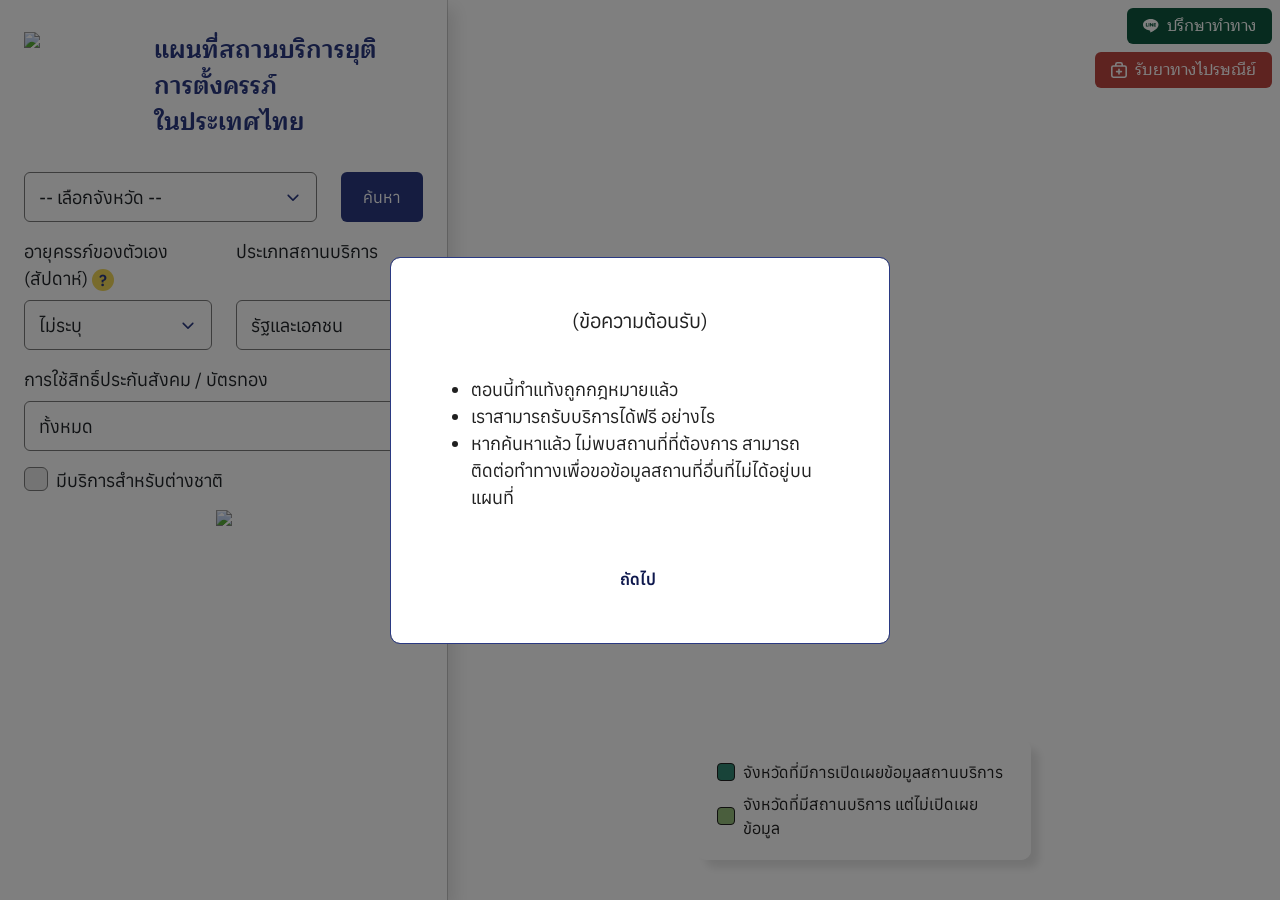
==== commit cfb9ade0: "cleanup #1" ====
--- a/public/index.html
+++ b/public/index.html
@@ -268,7 +268,7 @@
     <!-- Detail Offcanvas -->
     <div class="offcanvas offcanvas--detail offcanvas-start" data-bs-scroll="true" data-bs-backdrop="false" tabindex="-1" id="offcanvasDetail" aria-labelledby="offcanvasDetailLabel">
       
-      <button class="btn btn--icon" type="button" data-bs-toggle="offcanvas" data-bs-target="#offcanvasMain" aria-controls="offcanvasMain">
+      <button class="offcanvas__back-button btn btn--icon" type="button" data-bs-toggle="offcanvas" data-bs-target="#offcanvasMain" aria-controls="offcanvasMain">
         <img class="btn__icon" src="/asset/chevron-left.svg" alt="">
         <div class="btn__title">ย้อนกลับ</div>
       </button>
--- a/public/style.css
+++ b/public/style.css
@@ -74,7 +74,7 @@
 /* offcanvas */
 .offcanvas.offcanvas--content,
 .offcanvas.offcanvas--detail {
-  width: 35vw;
+  width: 35%;
   padding: 2rem 1.5rem;
   background-color: #FFFFFF;
   filter: drop-shadow(rgba(0, 0, 0, 0.1) 0.5rem 0.5rem 8px);
@@ -104,6 +104,7 @@
   display: flex;
   align-items: flex-start;
   gap: 16px;
+  justify-content: center;
 }
 .offcanvas.offcanvas--content .offcanvas__title {
   margin-bottom: 0;
@@ -136,6 +137,7 @@
 }
 .offcanvas.offcanvas--detail .offcanvas-body {
   margin-top: 1rem;
+  padding: 1rem 0;
 }
 .offcanvas.offcanvas--detail .offcanvas__map {
   margin-top: 1.75rem;
@@ -366,6 +368,7 @@
 .btn.btn--icon .btn__icon {
   padding-bottom: 0.25rem;
   transition: 0.4s all ease-in-out;
+  max-width: 20px;
 }
 .btn.btn--icon:hover .btn__title::before {
   width: 100%;
@@ -711,7 +714,7 @@
   overflow: hidden;
   height: 100vh;
   width: 65%;
-  margin-left: 35%;
+  margin-left: auto;
 }
 #simplemap {
   height: 100%;
@@ -853,12 +856,13 @@
   font-weight: bold;
   color: var(--primary-color);
   line-height: 1.5;
+  margin-bottom: 0;
 }
 .navbar.navbar--mobile .navbar__button:hover {
   background-color: var(--blue-light);
 }
 
-@media only screen and (max-width: 767px) {
+@media screen and (max-width: 767px) {
   #map-wrapper {
     width: 100%;
     margin-left: 0;
@@ -868,9 +872,14 @@
     display: flex;
   }
 
-  .offcanvas.offcanvas--content, .offcanvas.offcanvas--detail {
+  .offcanvas.offcanvas--content {
     max-width: 420px;
     width: calc(100vw - 60px);
+  }
+
+  .offcanvas.offcanvas--detail {
+    max-width: 420px;
+    width: 100%;
   }
   
   .offcanvas.offcanvas--content .offcanvas-header {
@@ -886,6 +895,17 @@
   }
 }
 
+@media screen and (min-width: 768px) and (max-width: 991px){
+  .offcanvas.offcanvas--content,
+  .offcanvas.offcanvas--detail {
+    width: 45%;
+  }
+
+  #map-wrapper {
+    width: 55%;
+  }
+}
+
 @media screen and (min-width: 992px) {
   .order-lg-6 {
     order: 6 !important;
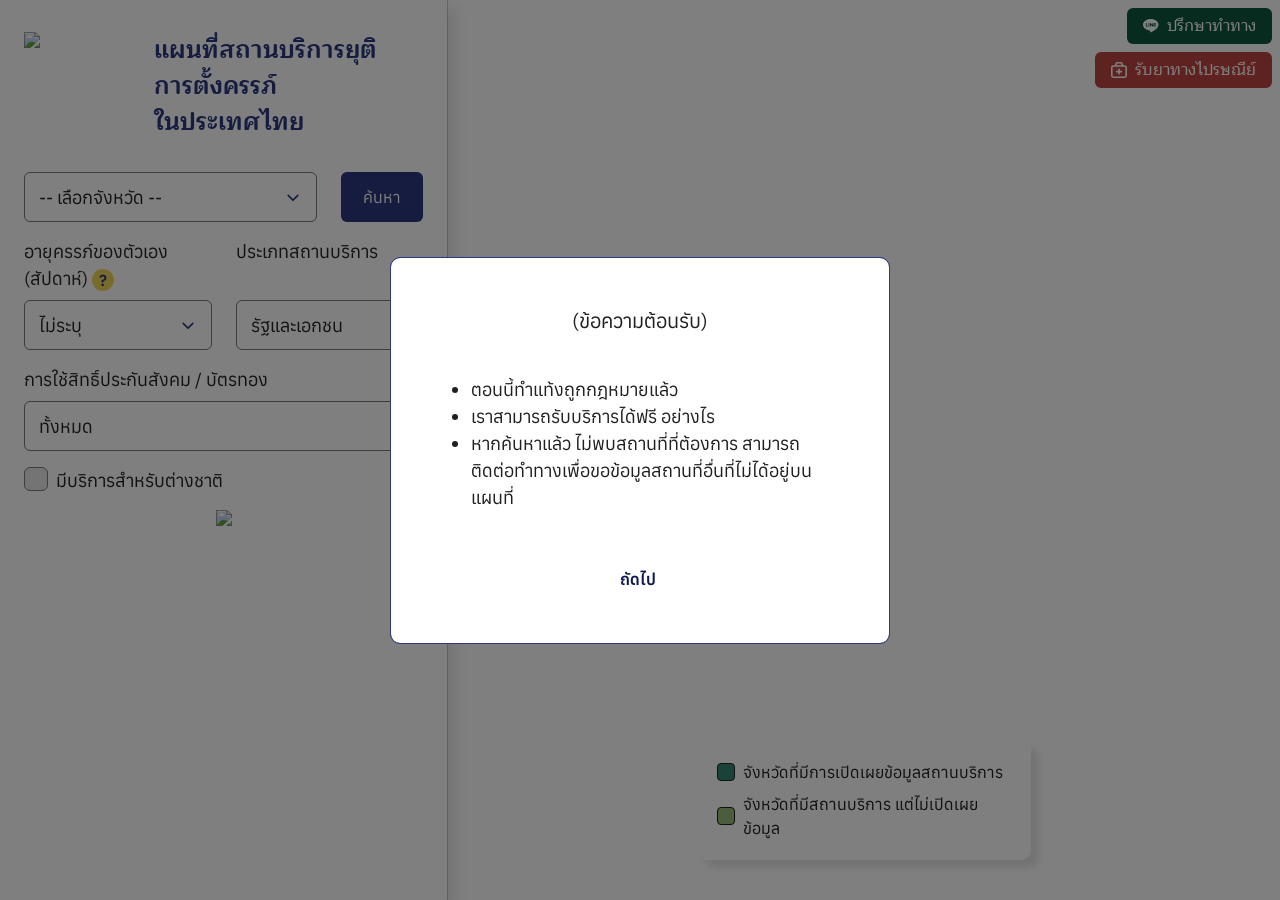
==== commit 6ff650c1: "no message" ====
--- a/public/index.html
+++ b/public/index.html
@@ -87,8 +87,10 @@
       </div>
     </div>
   </div>
+
   <!-- End Welcome Modal -->
-
+  
+  
 
 
   <!-- Start Preg Calculator Modal -->
@@ -135,6 +137,40 @@
   </div>
   <!-- End Preg Calculator Modal -->
   
+  <!-- Start Telemed Modal -->
+  <div class="modal fade" id="contactModal" aria-hidden="true" aria-labelledby="contactModalLabel" tabindex="-1">
+    <div class="modal-dialog modal-dialog-centered">
+      <div class="modal-content">
+        <div class="modal-header">
+          <h1 class="modal-title fs-5" id="contactModalLabel">กรุณากรอกข้อมูล</h1>
+          <button type="button" class="btn-close" data-bs-dismiss="modal" aria-label="Close"></button>
+        </div>
+        <div class="modal-body">
+          <form class="form">
+            <div class="form-group">
+              <div class="form-label">อายุครรภ์ (สัปดาห์)</div>
+              <input type="number" class="form-input" id="preg-week-telemed" placeholder="โปรดระบุ">
+            </div>
+            <div class="form-group">
+              <div class="form-label">สัญชาติ</div>
+              <div class="form-select__container">
+                <select class="form-select" id="nationality-telemed">
+                  <option selected value="thai" >คนไทย</option>
+                  <option value="foreigner">คนต่างชาติ</option>
+                </select>
+              </div>
+            </div>
+          </form>
+        </div>
+        <div class="modal-footer">
+          <button class="btn btn--primary" data-bs-dismiss="modal">
+            <span class="btn__title">ปิด</span>
+          </button>
+        </div>
+      </div>
+    </div>
+  </div>
+  <!-- End Telemed Modal -->
 
 
   <section class="section">
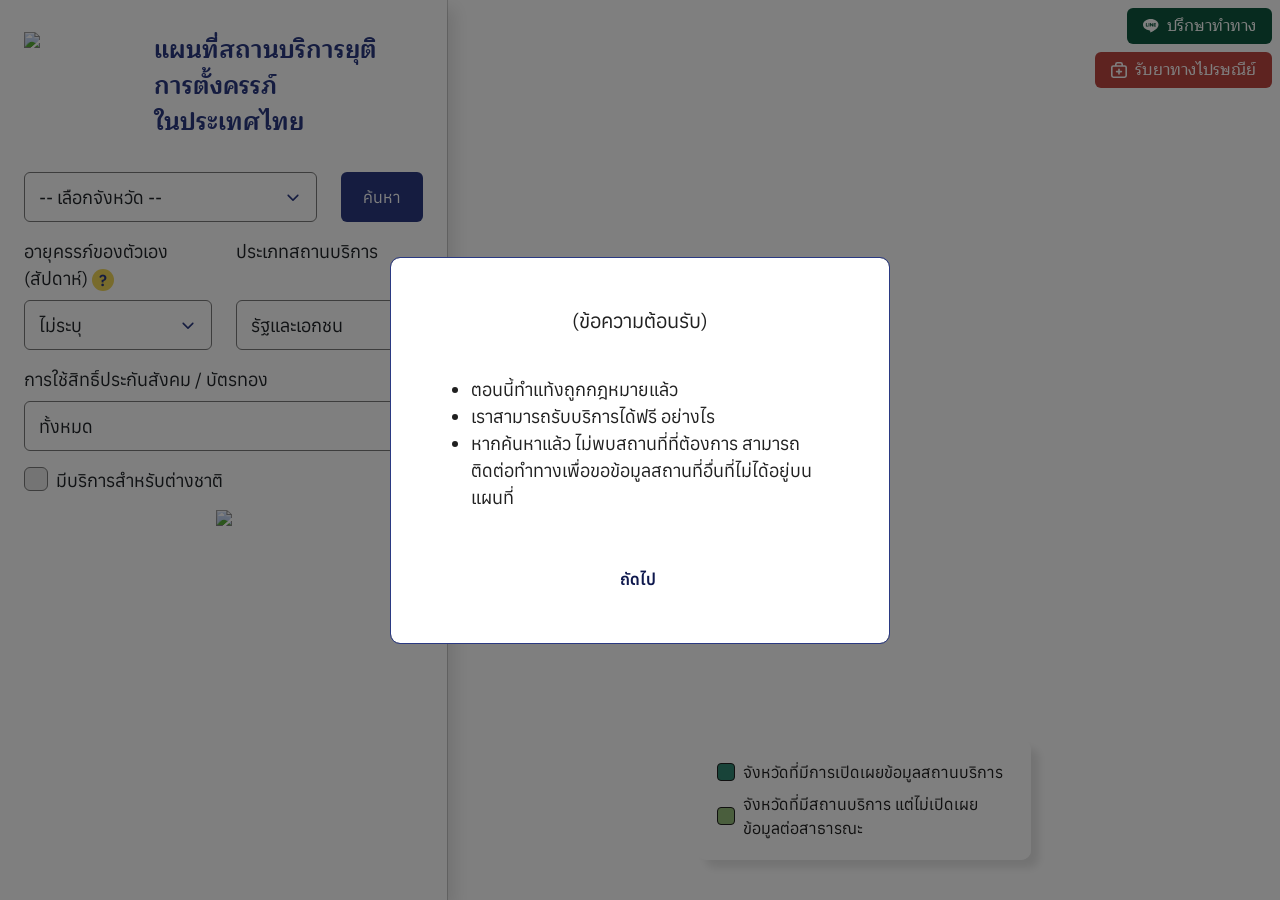
==== commit 438398e5: "add modal and edit text" ====
--- a/public/index.html
+++ b/public/index.html
@@ -90,9 +90,6 @@
 
   <!-- End Welcome Modal -->
   
-  
-
-
   <!-- Start Preg Calculator Modal -->
   <div class="modal modal--pregcal fade" id="pregCalModal" aria-hidden="true" aria-labelledby="pregCalModalLabel" tabindex="-1"data-bs-backdrop="static" data-bs-keyboard="false">
     <div class="modal-dialog modal-dialog-centered">
@@ -138,34 +135,17 @@
   <!-- End Preg Calculator Modal -->
   
   <!-- Start Telemed Modal -->
-  <div class="modal fade" id="contactModal" aria-hidden="true" aria-labelledby="contactModalLabel" tabindex="-1">
+  <div class="modal fade" id="telemedModal" aria-hidden="true" aria-labelledby="telemedModalLabel" tabindex="-1">
     <div class="modal-dialog modal-dialog-centered">
       <div class="modal-content">
         <div class="modal-header">
-          <h1 class="modal-title fs-5" id="contactModalLabel">กรุณากรอกข้อมูล</h1>
           <button type="button" class="btn-close" data-bs-dismiss="modal" aria-label="Close"></button>
         </div>
         <div class="modal-body">
           <form class="form">
-            <div class="form-group">
-              <div class="form-label">อายุครรภ์ (สัปดาห์)</div>
-              <input type="number" class="form-input" id="preg-week-telemed" placeholder="โปรดระบุ">
-            </div>
-            <div class="form-group">
-              <div class="form-label">สัญชาติ</div>
-              <div class="form-select__container">
-                <select class="form-select" id="nationality-telemed">
-                  <option selected value="thai" >คนไทย</option>
-                  <option value="foreigner">คนต่างชาติ</option>
-                </select>
-              </div>
-            </div>
           </form>
         </div>
         <div class="modal-footer">
-          <button class="btn btn--primary" data-bs-dismiss="modal">
-            <span class="btn__title">ปิด</span>
-          </button>
         </div>
       </div>
     </div>
@@ -481,7 +461,7 @@
         </div>
         <div class="map__legend-item">
           <div class="map__legend-icon map__legend-icon--hidden"></div>
-          <div class="map__legend-label">จังหวัดที่มีสถานบริการ แต่ไม่เปิดเผยข้อมูล</div>
+          <div class="map__legend-label">จังหวัดที่มีสถานบริการ แต่ไม่เปิดเผยข้อมูลต่อสาธารณะ</div>
         </div>
       </div>
 
@@ -496,11 +476,11 @@
   </section>
 
   <div class="contact">
-    <a class="contact__item" href="#0" target="_blank">
+    <a class="contact__item" href="https://lin.ee/URXSvJO" target="_blank">
       <img class="contact__icon" src="./asset/line-white.svg" alt="">
       <div class="contact__title">ปรึกษาทำทาง</div>
     </a>
-    <a class="contact__item" href="#0" target="_blank">
+    <a class="contact__item" href="#" data-bs-toggle="modal" data-bs-target="#telemedModal">
       <img class="contact__icon" src="./asset/medical-white.svg" alt="">
       <div class="contact__title">รับยาทางไปรษณีย์</div>
     </a>
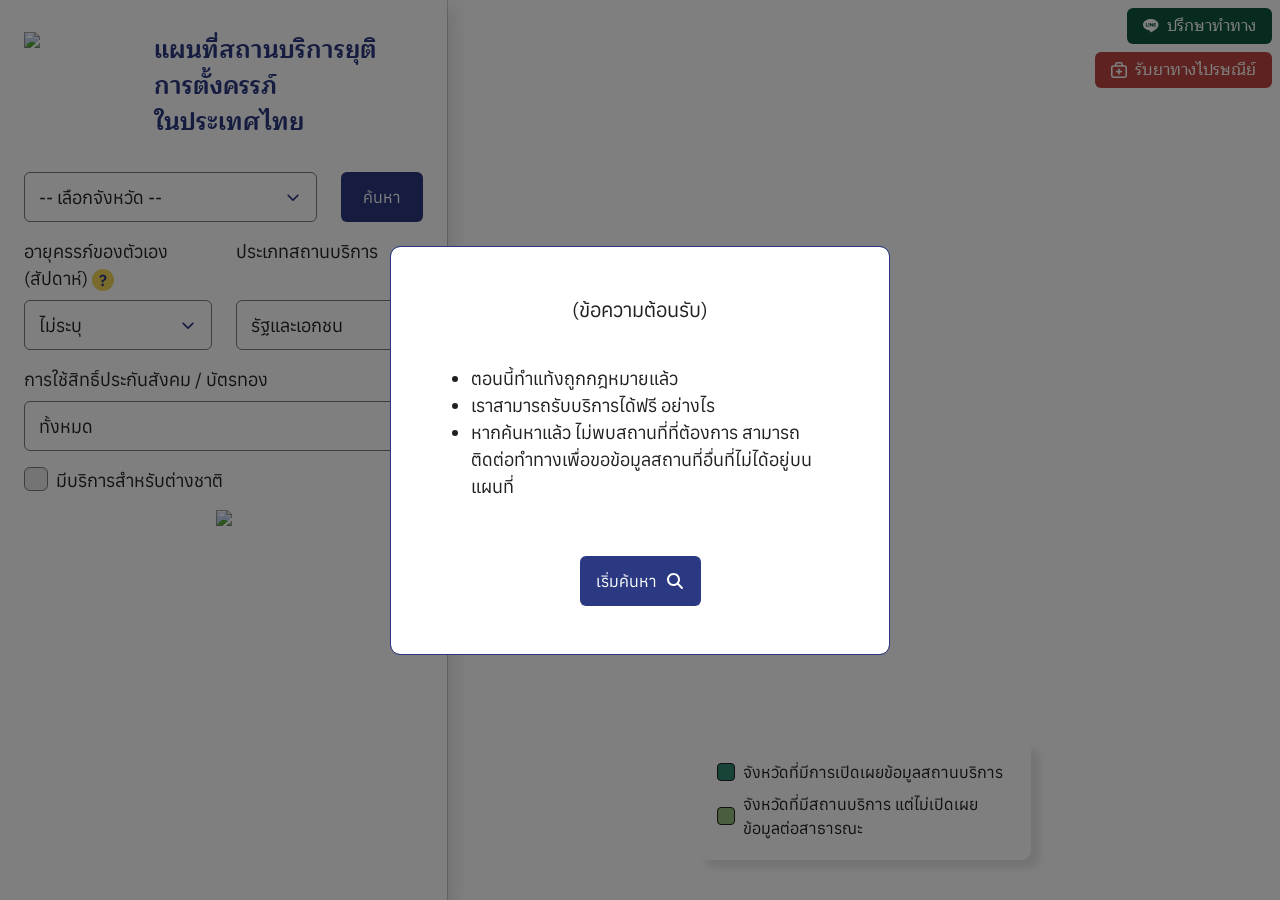
==== commit a51ab895: "feat: add telemed modal and update followed requirement" ====
--- a/public/index.html
+++ b/public/index.html
@@ -27,7 +27,7 @@
     <h1 class="navbar__title">แผนที่สถานบริการยุติ<span class="d-inline-block">การตั้งครรภ์</span><span class="d-inline-block">ในประเทศไทย</span></h1>
   </nav>
   <!-- Start Welcome Modal -->
-  <div class="modal fade" id="notiModal" aria-hidden="true" aria-labelledby="notiModalLabel" tabindex="-1"data-bs-backdrop="static" data-bs-keyboard="false">
+  <div class="modal fade" id="notiModal" aria-hidden="true" aria-labelledby="notiModalLabel" tabindex="-1" data-bs-backdrop="static" data-bs-keyboard="false">
     <div class="modal-dialog modal-dialog-centered">
       <div class="modal-content">
         <div class="modal-header">
@@ -41,44 +41,6 @@
           </ul>
         </div>
         <div class="modal-footer">
-          <button class="btn btn--icon" data-bs-target="#notiModal2" data-bs-toggle="modal">
-            <span class="btn__title">ถัดไป</span>
-            <img class="btn__icon" src="/asset/chevron-right.svg" alt="">
-          </button>
-        </div>
-      </div>
-    </div>
-  </div>
-  
-  <div class="modal fade" id="notiModal2" aria-hidden="true" aria-labelledby="notiModalLabel2" tabindex="-1" data-bs-backdrop="static" data-bs-keyboard="false">
-    <div class="modal-dialog modal-dialog-centered">
-      <div class="modal-content">
-        <div class="modal-header">
-          <h1 class="modal-title fs-5" id="notiModalLabel2">(ข้อความต้อนรับ)</h1>
-        </div>
-        <div class="modal-body">
-          <p>Modal 2</p>
-        </div>
-        <div class="modal-footer">
-          <button class="btn btn--icon" data-bs-target="#notiModal3" data-bs-toggle="modal">
-            <span class="btn__title">ถัดไป</span>
-            <img class="btn__icon" src="/asset/chevron-right.svg" alt="">
-          </button>
-        </div>
-      </div>
-    </div>
-  </div>
-
-  <div class="modal fade" id="notiModal3" aria-hidden="true" aria-labelledby="notiModalLabel3" tabindex="-1" data-bs-backdrop="static" data-bs-keyboard="false">
-    <div class="modal-dialog modal-dialog-centered">
-      <div class="modal-content">
-        <div class="modal-header">
-          <h1 class="modal-title fs-5" id="notiModalLabel3">(ข้อความต้อนรับ)</h1>
-        </div>
-        <div class="modal-body">
-          <p>Last slide</p>
-        </div>
-        <div class="modal-footer">
           <button class="btn btn--primary" data-bs-dismiss="modal" aria-label="Close">
             <span class="btn__title">เริ่มค้นหา</span>
             <img class="btn__icon" src="./asset/search-white.svg" alt="">
@@ -87,7 +49,6 @@
       </div>
     </div>
   </div>
-
   <!-- End Welcome Modal -->
   
   <!-- Start Preg Calculator Modal -->
@@ -99,7 +60,7 @@
         </div>
         <div class="modal-body">
           <div class="outer-container">
-              <form class="form" action="">
+              <form class="form form--pregcal" action="">
                 <div class="container-fluid px-0">
                   <div class="row">
                     <div class="col-12">
@@ -133,24 +94,6 @@
     </div>
   </div>
   <!-- End Preg Calculator Modal -->
-  
-  <!-- Start Telemed Modal -->
-  <div class="modal fade" id="telemedModal" aria-hidden="true" aria-labelledby="telemedModalLabel" tabindex="-1">
-    <div class="modal-dialog modal-dialog-centered">
-      <div class="modal-content">
-        <div class="modal-header">
-          <button type="button" class="btn-close" data-bs-dismiss="modal" aria-label="Close"></button>
-        </div>
-        <div class="modal-body">
-          <form class="form">
-          </form>
-        </div>
-        <div class="modal-footer">
-        </div>
-      </div>
-    </div>
-  </div>
-  <!-- End Telemed Modal -->
 
 
   <section class="section">
@@ -452,6 +395,30 @@
     <!-- MAP -->
     <div id="map-wrapper">
 
+      <!-- Start Welcome Modal -->
+      <div class="modal fade" id="mapModal" aria-hidden="true" aria-labelledby="mapModalLabel" tabindex="-1" data-bs-backdrop="static" data-bs-keyboard="false">
+        <div class="modal-dialog modal-dialog-centered">
+          <div class="modal-content">
+            <div class="modal-header">
+              <div class="modal-title fs-5" id="mapModalLabel"><!--[จังหวัด]<br>ยังไม่มีสถานบริการที่เปิดเผยข้อมูล--></div>
+            </div>
+            <!-- <div class="modal-body">
+              <ul>
+                <li>ตอนนี้ทำแท้งถูกกฎหมายแล้ว</li>
+                <li>เราสามารถรับบริการได้ฟรี อย่างไร</li>
+                <li>หากค้นหาแล้ว ไม่พบสถานที่ที่ต้องการ สามารถติดต่อทำทางเพื่อขอข้อมูลสถานที่อื่นที่ไม่ได้อยู่บนแผนที่</li>
+              </ul>
+            </div> -->
+            <div class="modal-footer">
+              <button class="btn btn--primary" data-bs-dismiss="modal" aria-label="Close">
+                <span class="btn__title">ค้นหาจังหวัดอื่น</span>
+              </button>
+            </div>
+          </div>
+        </div>
+      </div>
+      <!-- End Welcome Modal -->
+
       <div id="map"></div>
 
       <div class="map__legend">
@@ -485,6 +452,139 @@
       <div class="contact__title">รับยาทางไปรษณีย์</div>
     </a>
   </div>
+
+  <!-- Start Telemed Modal -->
+  <div class="modal modal--telemed fade" id="telemedModal" aria-hidden="true" aria-labelledby="telemedModalLabel" tabindex="-1" data-bs-backdrop="static" data-bs-keyboard="false">
+    <div class="modal-dialog modal-dialog-centered modal-dialog-scrollable">
+      <div class="modal-content">
+        <button type="button" class="modal__close btn-close" data-bs-dismiss="modal" aria-label="Close"></button>
+        <!-- <div class="modal-header">
+          
+        </div> -->
+        <div class="modal-body">
+          <div class="modal__warning">
+            <img class="modal__warning-icon" src="./asset/icon-warning.svg" alt="">
+            <div class="modal__warning-text">การรับยาทางไปรษณีย์เหมาะสำหรับอายุครรภ์ที่ต่ำกว่า 12 สัปดาห์เท่านั้น</div>
+            <div class="modal__warning-text">ถ้ายังไม่รู้อายุครรภ์ <a data-bs-toggle="collapse" href="#collapsePregcal" role="button" aria-expanded="false" aria-controls="collapsePregcal"><strong>กดคำนวณที่นี่</strong></a></div>
+            <div class="modal__warning-form collapse" id="collapsePregcal">
+              <p>เลือกวันแรกที่ประจำเดือนมาครั้งล่าสุด</p>
+              <form class="form form--pregcal" action="">
+                <div class="container-fluid px-0">
+                  <div class="row justify-content-center">
+                    <div class="col-auto">
+                      <div class="form-group">
+                        <input class="form-input" type="date" id="start" name="start" value="" min="" max="">
+                      </div>
+                    </div>
+                    <div class="col-12 d-none">
+                      <div class="form-group">
+                        <div class="form-label">วันสุดท้ายที่ประจำเดือนมา</div>
+                        <input class="form-input" type="date" id="end" name="end" value="" min="" max="">
+                      </div>
+                    </div>
+                    <div class="col-12">
+                      <div class="result">
+                        <p>อายุครรภ์ปัจจุบันของคุณ คือ <span class="highlight d-inline-block" id="preg-res"></span></p>
+                        <p class="text-small mb-0">*หมายเหตุ: เป็นการคำนวณโดยประมาณ กรุณาตรวจอายุครรภ์ที่สถานรับบริการอีกครั้งเพื่อความถูกต้อง</p>
+                      </div>
+                    </div>
+                  </div>
+                </div>
+              </form>
+            </div>
+            
+            <div class="modal__warning-text">หากอายุครรภ์เกิน 12 สัปดาห์ เรามีคำแนะนำให้</div>
+            <div class="modal__warning-button-group">
+              <a class="btn btn--primary-warning" href="https://lin.ee/URXSvJO" target="_blank"><span class="btn__title">ปรึกษาทำทาง</span><img class="btn__icon" src="./asset/phone-white.svg" alt=""></a>
+              <a class="btn btn--primary-warning" data-bs-dismiss="modal" aria-label="Close"><span class="btn__title">ค้นหาสถานบริการอื่น</span><img class="btn__icon" src="./asset/location-white.svg" alt=""></a>
+            </div>
+          </div>
+
+          <div class="modal__notice">
+            <div class="modal__notice-title">สถานบริการที่สามารถส่งยาทางไปรษณีย์ได้มีดังนี้</div>
+            <ul>
+              <li>สถานบริการทุกแห่งมีหมอที่มีมาตรฐาน ส่งจากคลินิกที่จดทะเบียนถูกต้อง</li>
+              <li>มีการติดตาม สอบถามได้ตลอด</li>
+              <li>ยาถูกกฎหมาย ขึ้นทะเบียนกับกระทรวงสาธารณสุข</li>
+            </ul>
+          </div>
+
+          <div class="modal__detail">
+            <div class="table-responsive">
+              <table class="table table--telemed">
+                <thead>
+                  <tr>
+                    <th>ชื่อสถานพยาบาล</th>
+                    <th>จังหวัด</th>
+                    <th>ต้องใช้ผลอัลตราซาวด์</th>
+                    <th>ค่าใช้จ่าย</th>
+                    <th>&nbsp;</th>
+                  </tr>
+                </thead>
+                <tbody>
+                  <!-- <tr>
+                    <td>คลินิคทานตะวัน <span class="table__recommend">แนะนำ</span></td>
+                    <td>กรุงเทพมหานคร</td>
+                    <td><img src="./asset/check-green.svg" alt=""></td>
+                    <td><p>1,500 บาท</p></td>
+                    <td>
+                      <button class="btn btn--icon" id="detail-link" data-key="1">
+                        <span class="btn__title">ดูรายละเอียด</span>
+                        <img class="btn__icon" src="./asset/chevron-right.svg" alt="">
+                      </button>
+                    </td>
+                  </tr>
+                  <tr>
+                    <td>คลินิกเวชกรรมชุมชน ​PDA</td>
+                    <td>กรุงเทพมหานคร</td>
+                    <td><img src="./asset/wrong-red.svg" alt=""></td>
+                    <td>
+                      <p>อายุครรภ์ ​1-9 สัปดาห์ ราคา 3,000 บาท</p>
+                      <p>อายุครรภ์ ​10-12 สัปดาห์ ราคา 3,500 บาท</p>
+                    </td>
+                    <td>
+                      <button class="btn btn--icon" id="detail-link" data-key="8">
+                        <span class="btn__title">ดูรายละเอียด</span>
+                        <img class="btn__icon" src="./asset/chevron-right.svg" alt="">
+                      </button>
+                    </td>
+                  </tr>
+                  <tr>
+                    <td>คลินิค C</td>
+                    <td>นนทบุรี</td>
+                    <td><img src="./asset/check-green.svg" alt=""></td>
+                    <td>
+                      <p>คนไทย</p>
+                      <ul>
+                        <li>อายุครรภ์ต่ำกว่า 6 เดือน 3,000 บาท</li>
+                        <li>อายุครรภ์มากกว่า 6 เดือน์ 3,500 บาท</li>
+                      </ul>
+                      <p>คนต่างชาติ</p>
+                      <ul>
+                        <li>อายุครรภ์ต่ำกว่า 6 เดือน 3,200 บาท</li>
+                        <li>อายุครรภ์มากกว่า 6 เดือน์ 3,700 บาท</li>
+                      </ul>
+                    </td>
+                    <td>
+                      <button class="btn btn--icon" id="detail-link" data-key="10">
+                        <span class="btn__title">ดูรายละเอียด</span>
+                        <img class="btn__icon" src="./asset/chevron-right.svg" alt="">
+                      </button>
+                    </td>
+                  </tr> -->
+                </tbody>
+              </table>
+            </div>
+          </div>
+
+        </div>
+        <div class="modal-footer">
+          <p class="text-center">มีข้อสงสัย? <a href="https://lin.ee/URXSvJO" target="_blank">สอบถามมูลนิธิทำทาง</a></p>
+        </div>
+      </div>
+    </div>
+  </div>
+  <!-- End Telemed Modal -->
  
 <!-- MAP SCRIPT -->
 <script>
--- a/public/style.css
+++ b/public/style.css
@@ -1,20 +1,26 @@
 
 :root {
-  --primary-color: #2A3982;
-  --secondary-color: #C1FF6B;
-  --accent-color: #FF6B6B;
-  --background-color: #F5F5F5;
+  --black:                #000000;
+  --white:                #FFFFFF;
+  --primary-color:        #2A3982;
+  --secondary-color:      #C1FF6B;
+  --accent-color:         #FF6B6B;
+  --background-color:     #F5F5F5;
   --accent-warning-color: #f7f1cf;
-  --gray-regular: #8b8b8b;
-  --gray-light: #eaeaea;
-  --gray-dark: #4a4a4a;
-  --gray-form: #7A7A7A;  
-  --blue-dark: #0E184D;
-  --green-light: #dbfdae;
-  --green-light-2: #eaf8d8;
-  --yellow-regular: #F1D758;
-  --yellow-light: #fcf5ca;
-  --blue-light: #C0EDFF;
+  --gray-regular:         #8b8b8b;
+  --gray-light:           #eaeaea;
+  --gray-dark:            #4a4a4a;
+  --gray-form:            #7A7A7A;  
+  --blue-dark:            #0E184D;
+  --green-light:          #dbfdae;
+  --green-light-2:        #eaf8d8;
+  --yellow-regular:       #F1D758;
+  --yellow-light:         #fcf5ca;
+  --blue-light:           #C0EDFF;
+  --red:                  #B30000;
+  --red-2:                #FFEFE9;
+  --red-3:                #FFD8CA;
+  --red-4:                #860202;
 
   --active-color:#C1FF6B;
   --inactive-color:#eaeaea;
@@ -69,6 +75,9 @@
 /* ่Jquery UI */
 .ui-front {
   z-index: 1046!important;
+}
+.text-small {
+  font-size: 0.875rem;
 }
 
 /* offcanvas */
@@ -306,7 +315,8 @@
 } */
 /* Primary Button */
 .btn.btn--primary,
-.btn.btn--primary-outline {
+.btn.btn--primary-outline,
+.btn.btn--primary-warning {
   width: fit-content;
   min-height: 50px;
   justify-content: center;
@@ -342,6 +352,22 @@
 .btn.btn--primary-outline:hover {
   border-color: var(--blue-light);
   background-color: var(--blue-light);
+}
+.btn.btn--primary-warning {
+  min-width: 200px;
+  /* min-height: 40px; */
+  padding: 0.25rem 1rem;
+  background-color: var(--red);
+  /* border: 2px solid var(--red); */
+}
+.btn.btn--primary-warning .btn__title {
+  color: var(--white);
+}
+.btn.btn--primary-warning .btn__icon {
+  max-width: 22px;
+}
+.btn.btn--primary-warning:hover {
+  background-color: var(--red-4);
 }
 /* Icon Button */
 .btn.btn--icon {
@@ -452,6 +478,65 @@
   margin: 0 auto;
 }
 
+.modal.modal--telemed .modal-content {
+  position: relative;
+  padding: 2.5rem 2.5rem 0 2.5rem;
+}
+.modal.modal--telemed .modal-body {
+  padding: 0;
+}
+.modal.modal--telemed .modal__close {
+  position: absolute;
+  top: 10px;
+  right: 10px;
+}
+.modal.modal--telemed .modal-dialog {
+  max-width: 1184px;
+}
+.modal.modal--telemed .modal__warning {
+  padding: 1.75rem;
+  background-color: var(--red-2);
+  border-radius: 8px;
+  text-align: center;
+  display: flex;
+  flex-direction: column;
+  align-items: center;
+  gap: 16px;
+}
+.modal.modal--telemed .modal__warning-text {
+  /* font-size: var(--font-h4-size); */
+  font-weight: 500;
+  color: var(--red);
+}
+.modal.modal--telemed .modal__warning-button-group {
+  display: flex;
+  flex-wrap: wrap;
+  justify-content: center;
+  gap: 16px;
+}
+.modal.modal--telemed .modal__warning-form {
+  width: 100%;
+  max-width: 800px;
+  background-color: var(--white);
+  padding: 24px;
+  border-radius: 24px;
+}
+.modal.modal--telemed .modal__notice {
+  margin-top: 3rem;
+  display: flex;
+  flex-direction: column;
+  align-items: center;
+}
+.modal.modal--telemed .modal__notice .modal__notice-title {
+  margin-bottom: 0.5rem;
+  font-size: var(--font-h4-size);
+  font-weight: 600;
+  color: var(--primary-color);
+}
+.modal.modal--telemed .modal__detail {
+  margin-top: 2rem;
+}
+
 /* Filter Noti */
 .block.block--noti .block__item {
   margin-top: 1rem;
@@ -533,6 +618,10 @@
 .card.card--place .card__tag.warning {
   background-color: var(--yellow-light);
 }
+.card.card--place .card__tag.telemed {
+  background-color: var(--red);
+  color: var(--white);
+}
 /* .card.card--place .card__tag.price { background-color: var(--blue-light); }
 .card.card--place .card__tag.foreigner { background-color: var(--green-light); } */
 
@@ -579,6 +668,10 @@
 }
 .media.media--notice .media__item.media__item-warn {
   background-color: var(--yellow-light);
+}
+.media.media--notice .media__item.media__item-telemed {
+  background-color: var(--red);
+  color: var(--white);
 }
 
 /* Nav Tab */
@@ -611,17 +704,21 @@
   border-collapse: separate;
   border-spacing: 0;
 }
-.table.table--service {
+.table.table--service,
+.table.table--telemed {
   text-align: center;
   border: 1px solid var(--blue-dark);
   border-radius: 10px;
 }
-.table.table--service tr th {
+.table.table--service tr th,
+.table.table--telemed tr th {
   color: #FFFFFF;
   background-color: var(--primary-color);
   border-right: 1px solid #FFFFFF;
-}
-.table.table--service tr td {
+  vertical-align: middle;
+}
+.table.table--service tr td,
+.table.table--telemed tr td {
   background-color: #FFFFFF;
   border-right: 1px solid var(--blue-dark);
 }
@@ -629,11 +726,33 @@
   background-color: var(--gray-light);
 }
 .table.table--service tr th:last-child,
-.table.table--service tr td:last-child {
+.table.table--service tr td:last-child,
+.table.table--telemed tr th:last-child,
+.table.table--telemed tr td:last-child {
   border-right: none;
 }
-.table.table--service tr:last-child td {
+.table.table--service tr:last-child td,
+.table.table--telemed tr:last-child td {
   border-bottom: none;
+}
+.table.table--telemed {
+  text-align: left;
+}
+.table.table--telemed tr th {
+  text-align: center;
+}
+.table.table--telemed tr td:nth-child(3){
+  text-align: center;
+  width: 120px;
+  min-width: 120px;
+}
+.table.table--telemed tr td:nth-child(5) {
+  width: 130px;
+  min-width: 130px;
+}
+.table.table--telemed tr td:nth-child(1),
+.table.table--telemed tr td:nth-child(4) {
+  min-width: 220px;
 }
 
 /* =========================
@@ -922,6 +1041,11 @@
   .offcanvas.offcanvas--content .offcanvas__title {
     font-size: 1.125rem;
   }
+  .modal.modal--telemed .modal-dialog {
+    width: auto;
+    margin-left: 0.5rem;
+    margin-right: 0.5rem;
+  }
 }
 
 
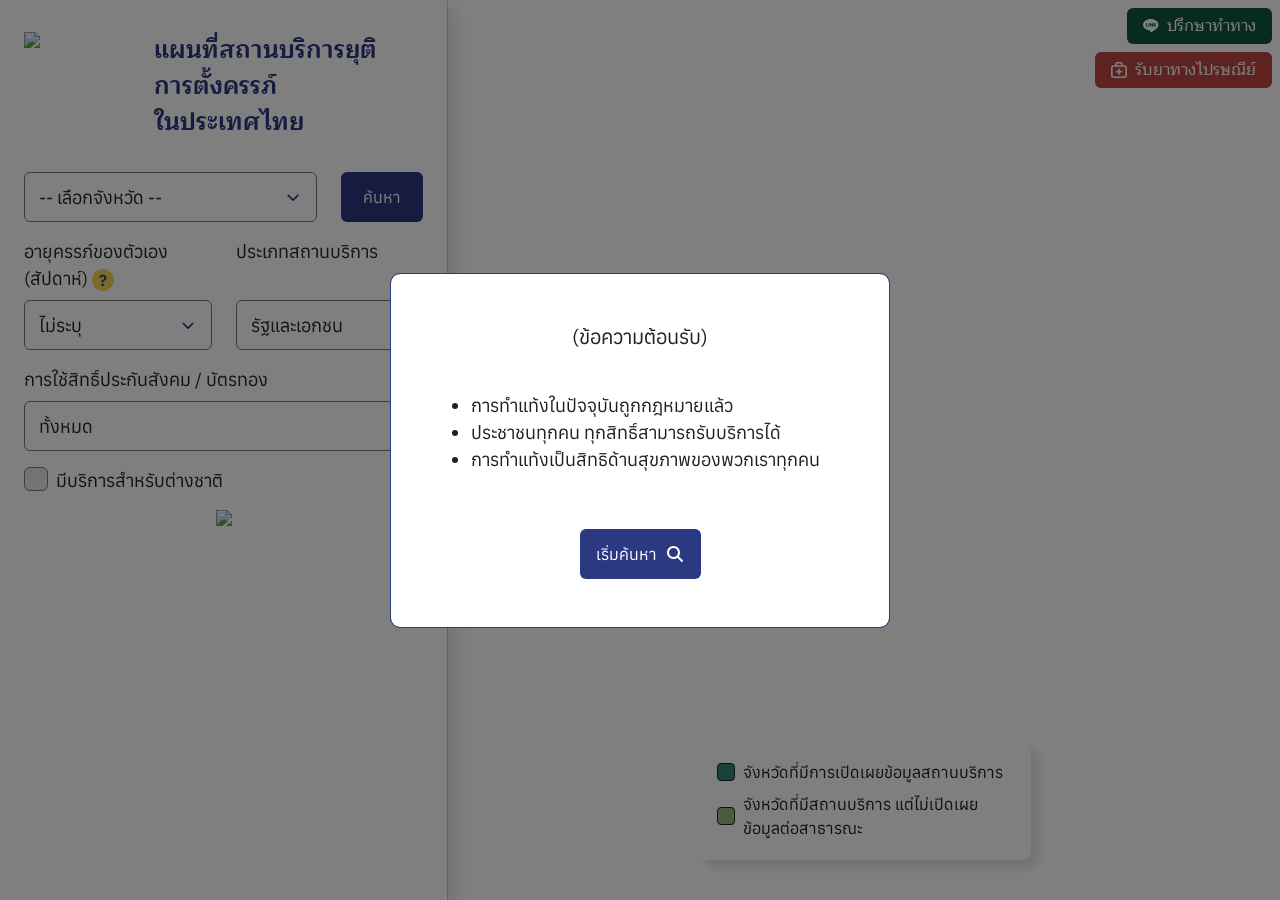
==== commit 04c770ef: "edit text in initial modal" ====
--- a/public/index.html
+++ b/public/index.html
@@ -35,9 +35,9 @@
         </div>
         <div class="modal-body">
           <ul>
-            <li>ตอนนี้ทำแท้งถูกกฎหมายแล้ว</li>
-            <li>เราสามารถรับบริการได้ฟรี อย่างไร</li>
-            <li>หากค้นหาแล้ว ไม่พบสถานที่ที่ต้องการ สามารถติดต่อทำทางเพื่อขอข้อมูลสถานที่อื่นที่ไม่ได้อยู่บนแผนที่</li>
+            <li>การทำแท้งในปัจจุบันถูกกฎหมายแล้ว</li>
+            <li>ประชาชนทุกคน ทุกสิทธิ์สามารถรับบริการได้</li>
+            <li>การทำแท้งเป็นสิทธิด้านสุขภาพของพวกเราทุกคน</li>
           </ul>
         </div>
         <div class="modal-footer">
@@ -402,13 +402,9 @@
             <div class="modal-header">
               <div class="modal-title fs-5" id="mapModalLabel"><!--[จังหวัด]<br>ยังไม่มีสถานบริการที่เปิดเผยข้อมูล--></div>
             </div>
-            <!-- <div class="modal-body">
-              <ul>
-                <li>ตอนนี้ทำแท้งถูกกฎหมายแล้ว</li>
-                <li>เราสามารถรับบริการได้ฟรี อย่างไร</li>
-                <li>หากค้นหาแล้ว ไม่พบสถานที่ที่ต้องการ สามารถติดต่อทำทางเพื่อขอข้อมูลสถานที่อื่นที่ไม่ได้อยู่บนแผนที่</li>
-              </ul>
-            </div> -->
+            <div class="modal-body">
+              <p class="text-center">สามารถติดต่อคลินิกทานตะวันเพื่อขอรับยาทางไปรษณีย์ หรือ<a href="https://lin.ee/URXSvJO" target="_blank">ติดต่อทำทาง</a>เพื่อขอข้อมูลสถานบริการอื่นที่ไม่ได้อยู่บนแผนที่</p>
+            </div>
             <div class="modal-footer">
               <button class="btn btn--primary" data-bs-dismiss="modal" aria-label="Close">
                 <span class="btn__title">ค้นหาจังหวัดอื่น</span>
--- a/public/style.css
+++ b/public/style.css
@@ -21,6 +21,7 @@
   --red-2:                #FFEFE9;
   --red-3:                #FFD8CA;
   --red-4:                #860202;
+  --green:                #14B12B;
 
   --active-color:#C1FF6B;
   --inactive-color:#eaeaea;
@@ -536,6 +537,16 @@
 .modal.modal--telemed .modal__detail {
   margin-top: 2rem;
 }
+.tag.tag--recommend {
+  display: inline-block;
+  padding: 2px 8px;
+  font-size: 1rem;
+  font-weight: 600;
+  border-radius: 4px;
+  background: var(--green);   /* ปรับสีได้ */
+  color: var(--white);
+  vertical-align: middle;
+}
 
 /* Filter Noti */
 .block.block--noti .block__item {
@@ -618,10 +629,7 @@
 .card.card--place .card__tag.warning {
   background-color: var(--yellow-light);
 }
-.card.card--place .card__tag.telemed {
-  background-color: var(--red);
-  color: var(--white);
-}
+
 /* .card.card--place .card__tag.price { background-color: var(--blue-light); }
 .card.card--place .card__tag.foreigner { background-color: var(--green-light); } */
 
@@ -669,10 +677,10 @@
 .media.media--notice .media__item.media__item-warn {
   background-color: var(--yellow-light);
 }
-.media.media--notice .media__item.media__item-telemed {
+/* .media.media--notice .media__item.media__item-telemed {
   background-color: var(--red);
   color: var(--white);
-}
+} */
 
 /* Nav Tab */
 /* Service Nav */
